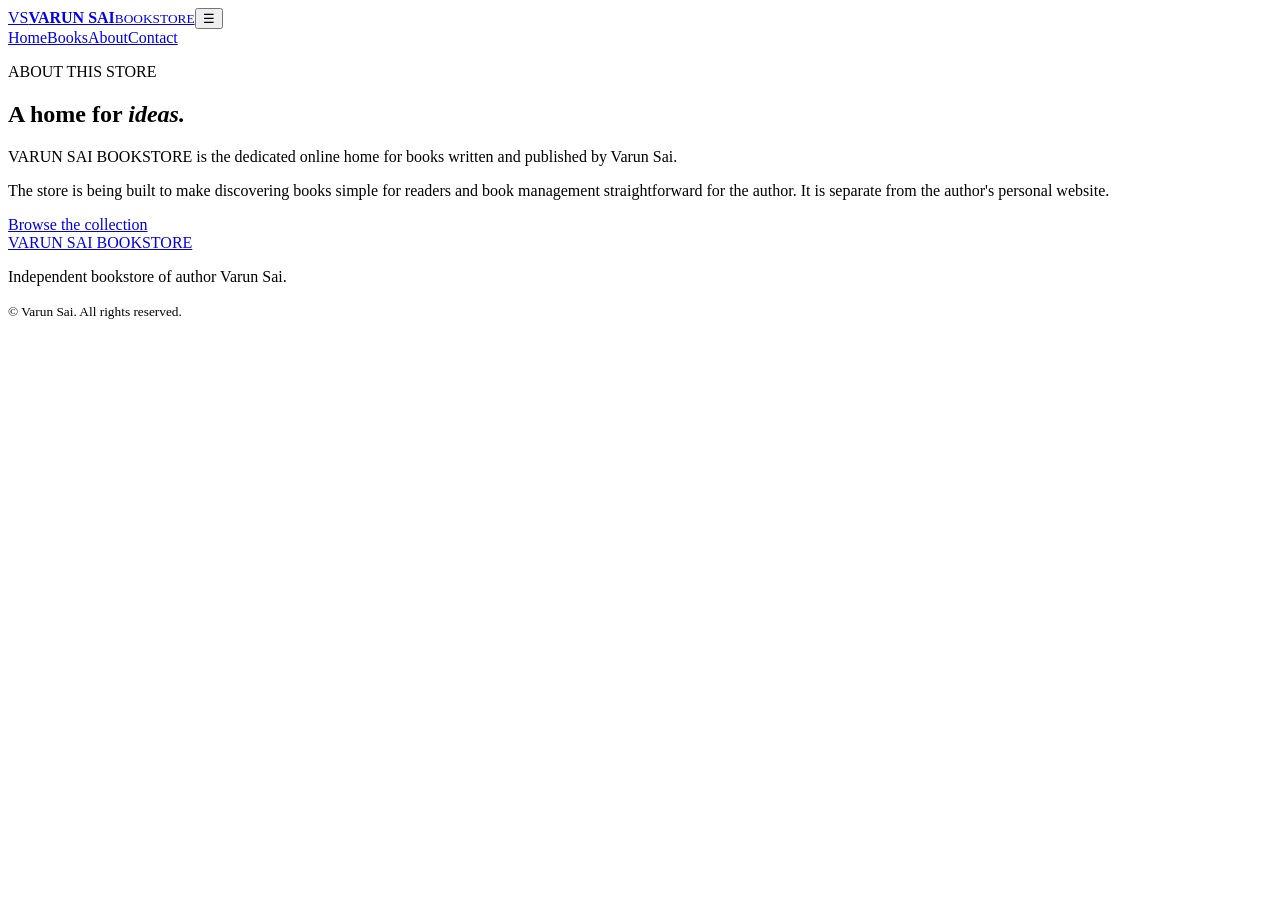
==== about.html @ 02c6701c "Add files via upload" ====
<!doctype html>
<html lang="en"><head><meta charset="utf-8"><meta name="viewport" content="width=device-width, initial-scale=1"><title>About | VARUN SAI BOOKSTORE</title><link rel="preconnect" href="https://fonts.googleapis.com"><link rel="preconnect" href="https://fonts.gstatic.com" crossorigin><link href="https://fonts.googleapis.com/css2?family=DM+Sans:wght@400;500;600;700&family=Playfair+Display:wght@600;700&display=swap" rel="stylesheet"><link rel="stylesheet" href="css/style.css"></head>
<body><header class="site-header"><a class="brand" href="index.html"><span class="brand-mark">VS</span><span><strong>VARUN SAI</strong><small>BOOKSTORE</small></span></a><button class="menu-toggle" aria-label="Open navigation" aria-expanded="false">☰</button><nav class="main-nav"><a href="index.html">Home</a><a href="books.html">Books</a><a class="active" href="about.html">About</a><a href="contact.html">Contact</a></nav></header>
<main class="page-main narrow"><section class="page-heading"><p class="eyebrow">ABOUT THIS STORE</p><h1>A home for <em>ideas.</em></h1><p class="lead">VARUN SAI BOOKSTORE is the dedicated online home for books written and published by Varun Sai.</p><p class="muted">The store is being built to make discovering books simple for readers and book management straightforward for the author. It is separate from the author's personal website.</p><a class="button button-gold" href="books.html">Browse the collection</a></section></main>
<footer class="site-footer"><a class="footer-brand" href="index.html">VARUN SAI BOOKSTORE</a><p>Independent bookstore of author Varun Sai.</p><small>© <span id="year"></span> Varun Sai. All rights reserved.</small></footer><script src="js/script.js"></script></body></html>
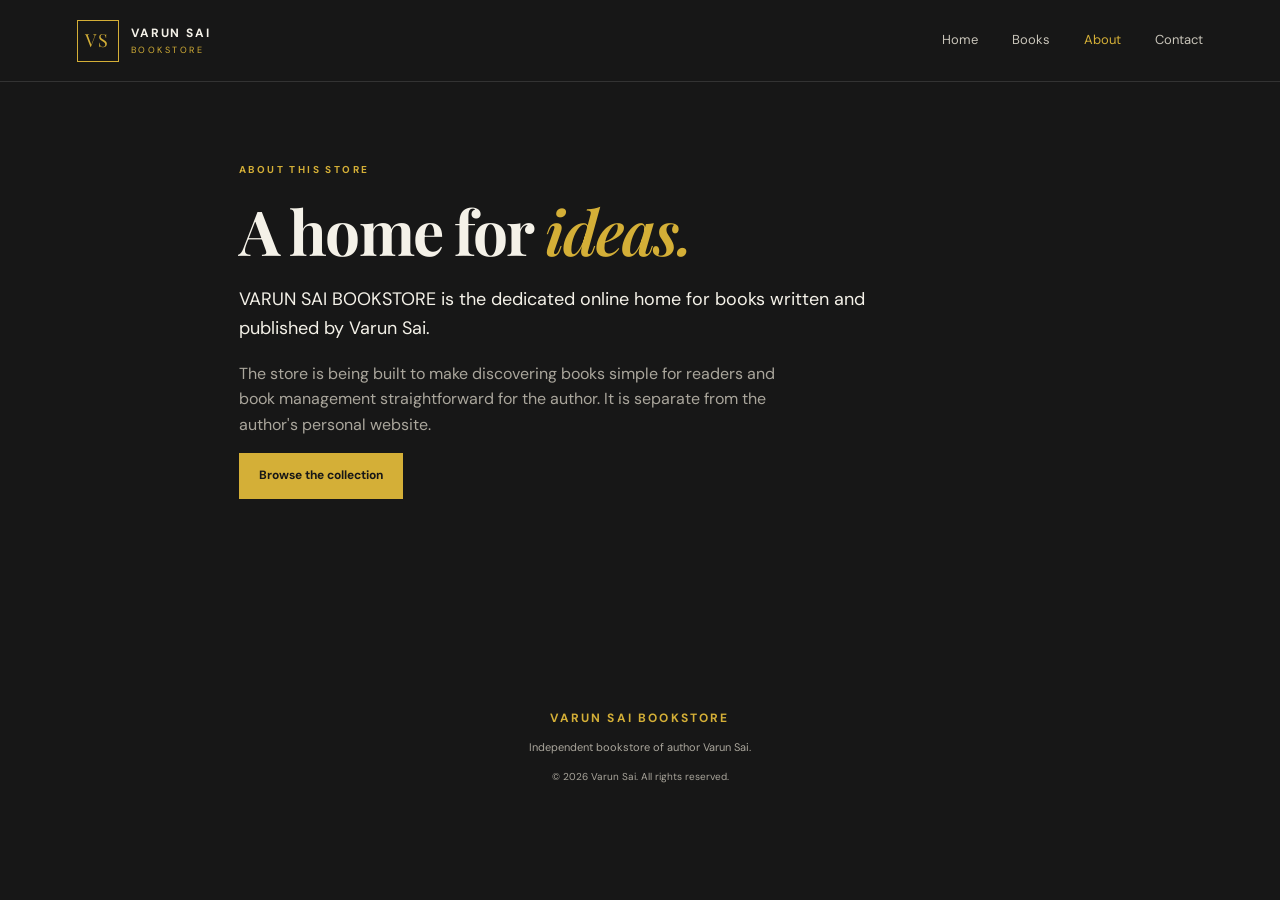
==== commit 9db0aac9: "Update about.html" ====
--- a/about.html
+++ b/about.html
@@ -1,5 +1,43 @@
 <!doctype html>
-<html lang="en"><head><meta charset="utf-8"><meta name="viewport" content="width=device-width, initial-scale=1"><title>About | VARUN SAI BOOKSTORE</title><link rel="preconnect" href="https://fonts.googleapis.com"><link rel="preconnect" href="https://fonts.gstatic.com" crossorigin><link href="https://fonts.googleapis.com/css2?family=DM+Sans:wght@400;500;600;700&family=Playfair+Display:wght@600;700&display=swap" rel="stylesheet"><link rel="stylesheet" href="css/style.css"></head>
-<body><header class="site-header"><a class="brand" href="index.html"><span class="brand-mark">VS</span><span><strong>VARUN SAI</strong><small>BOOKSTORE</small></span></a><button class="menu-toggle" aria-label="Open navigation" aria-expanded="false">☰</button><nav class="main-nav"><a href="index.html">Home</a><a href="books.html">Books</a><a class="active" href="about.html">About</a><a href="contact.html">Contact</a></nav></header>
-<main class="page-main narrow"><section class="page-heading"><p class="eyebrow">ABOUT THIS STORE</p><h1>A home for <em>ideas.</em></h1><p class="lead">VARUN SAI BOOKSTORE is the dedicated online home for books written and published by Varun Sai.</p><p class="muted">The store is being built to make discovering books simple for readers and book management straightforward for the author. It is separate from the author's personal website.</p><a class="button button-gold" href="books.html">Browse the collection</a></section></main>
-<footer class="site-footer"><a class="footer-brand" href="index.html">VARUN SAI BOOKSTORE</a><p>Independent bookstore of author Varun Sai.</p><small>© <span id="year"></span> Varun Sai. All rights reserved.</small></footer><script src="js/script.js"></script></body></html>
+
+<html lang="en">
+<head>
+<meta charset="utf-8">
+<meta name="viewport" content="width=device-width, initial-scale=1">
+<title>About | VARUN SAI BOOKSTORE</title>
+<link rel="preconnect" href="https://fonts.googleapis.com">
+<link rel="preconnect" href="https://fonts.gstatic.com" crossorigin>
+<link href="https://fonts.googleapis.com/css2?family=DM+Sans:wght@400;500;600;700&family=Playfair+Display:wght@600;700&display=swap" rel="stylesheet">
+<link rel="stylesheet" href="style.css">
+</head>
+<body>
+<header class="site-header">
+<a class="brand" href="index.html">
+<span class="brand-mark">VS</span>
+<span><strong>VARUN SAI</strong><small>BOOKSTORE</small></span>
+</a>
+<button class="menu-toggle" aria-label="Open navigation" aria-expanded="false">☰</button>
+<nav class="main-nav">
+<a href="index.html">Home</a>
+<a href="books.html">Books</a>
+<a class="active" href="about.html">About</a>
+<a href="contact.html">Contact</a>
+</nav>
+</header>
+<main class="page-main narrow">
+<section class="page-heading">
+<p class="eyebrow">ABOUT THIS STORE</p>
+<h1>A home for <em>ideas.</em></h1>
+<p class="lead">VARUN SAI BOOKSTORE is the dedicated online home for books written and published by Varun Sai.</p>
+<p class="muted">The store is being built to make discovering books simple for readers and book management straightforward for the author. It is separate from the author's personal website.</p>
+<a class="button button-gold" href="books.html">Browse the collection</a>
+</section>
+</main>
+<footer class="site-footer">
+<a class="footer-brand" href="index.html">VARUN SAI BOOKSTORE</a>
+<p>Independent bookstore of author Varun Sai.</p>
+<small>© <span id="year"></span> Varun Sai. All rights reserved.</small>
+</footer>
+<script src="script.js"></script>
+</body>
+</html>
--- a/style.css
+++ b/style.css
@@ -0,0 +1 @@
+*{box-sizing:border-box} :root{--bg:#171717;--panel:#202020;--panel2:#252525;--gold:#d4af37;--gold2:#efd98a;--text:#f4f1e8;--muted:#aaa69c;--line:rgba(255,255,255,.12)} html{scroll-behavior:smooth} body{margin:0;background:var(--bg);color:var(--text);font-family:'DM Sans',sans-serif;line-height:1.6} a{color:inherit;text-decoration:none}.site-header{height:82px;padding:0 clamp(20px,6vw,88px);display:flex;align-items:center;justify-content:space-between;border-bottom:1px solid var(--line);background:rgba(23,23,23,.96);position:sticky;top:0;z-index:10}.brand{display:flex;align-items:center;gap:12px;letter-spacing:.12em}.brand-mark{width:42px;height:42px;border:1px solid var(--gold);display:grid;place-items:center;color:var(--gold);font-family:'Playfair Display',serif;font-size:18px}.brand strong,.brand small{display:block}.brand strong{font-size:12px}.brand small{font-size:9px;color:var(--gold);letter-spacing:.28em}.main-nav{display:flex;gap:34px;font-size:13px;color:#c9c5ba}.main-nav a:hover,.main-nav a.active{color:var(--gold)}.menu-toggle{display:none;background:none;color:var(--gold);border:0;font-size:25px}.hero{min-height:590px;padding:80px clamp(24px,9vw,140px);display:grid;grid-template-columns:1.05fr .95fr;align-items:center;gap:50px;background:radial-gradient(ellipse at 80% 45%,rgba(212,175,55,.09),transparent 42%)}.eyebrow{font-size:10px;letter-spacing:.24em;color:var(--gold);font-weight:700}.hero h1,.page-heading h1{font-family:'Playfair Display',serif;font-size:clamp(44px,6vw,76px);line-height:1.08;letter-spacing:-.03em;margin:20px 0}.hero h1 em,.page-heading h1 em,.section-intro h2 em,.statement h2 em{color:var(--gold);font-weight:600}.hero-text,.muted{color:var(--muted);max-width:540px}.hero-actions{display:flex;align-items:center;gap:28px;margin-top:32px}.button{display:inline-flex;align-items:center;justify-content:center;padding:12px 19px;border:1px solid var(--gold);font-size:12px;font-weight:700;transition:.2s}.button-gold{background:var(--gold);color:#171717}.button-gold:hover{background:var(--gold2)}.button-outline{color:var(--gold)}.button-outline:hover{background:rgba(212,175,55,.1)}.text-link{font-size:12px;color:var(--gold);font-weight:700}.text-link span{padding-left:8px}.hero-art{height:380px;position:relative;display:grid;place-items:center}.orbit{position:absolute;border:1px solid rgba(212,175,55,.22);border-radius:50%;width:330px;height:330px}.orbit-two{width:410px;height:410px;border-style:dashed;opacity:.5}.book-shape{width:225px;height:315px;padding:27px 24px;background:linear-gradient(135deg,#343128,#171717 70%);border:1px solid #9c8131;box-shadow:18px 20px 45px #000;display:flex;flex-direction:column;justify-content:space-between;transform:rotate(-5deg);position:relative}.book-shape:after{content:'';position:absolute;left:8px;top:0;bottom:0;border-left:2px solid rgba(212,175,55,.35)}.book-shape span{font-family:'Playfair Display',serif;color:var(--gold);font-size:28px}.book-shape b{font-family:'Playfair Display',serif;font-size:23px;line-height:1.25}.book-shape small,.cover-author{font-size:9px;letter-spacing:.22em;color:var(--gold)}.spark{position:absolute;color:var(--gold);font-size:28px}.spark-one{top:28px;right:18%}.spark-two{bottom:35px;left:12%}.section{padding:70px 24px 20px;text-align:center}.section-intro h2,.statement h2{font:600 clamp(34px,4vw,48px)/1.15 'Playfair Display',serif;margin:10px 0}.section-intro .muted{margin:0 auto}.book-grid{max-width:1050px;margin:0 auto 90px;display:grid;grid-template-columns:repeat(2,minmax(0,1fr));gap:34px;padding:30px 24px}.book-card{background:var(--panel);border:1px solid var(--line);text-align:left;padding:18px;display:grid;grid-template-columns:180px 1fr;gap:22px;align-items:center}.cover{min-height:245px;padding:22px 17px;display:flex;flex-direction:column;justify-content:space-between;border:1px solid rgba(212,175,55,.6);box-shadow:8px 9px 20px rgba(0,0,0,.35);background:linear-gradient(145deg,#343128,#111);color:#f5f0df}.cover-time{background:linear-gradient(145deg,#39352b,#151515 75%)}.cover-learn{background:linear-gradient(145deg,#1c3541,#111b20 75%)}.cover-kicker{font-size:7px;letter-spacing:.13em;color:#d6c78e}.cover strong{font:700 24px/1.15 'Playfair Display',serif;letter-spacing:.02em}.cover-author{font-size:8px}.book-category{font-size:9px;letter-spacing:.13em;color:var(--gold);font-weight:700}.book-info h3{font:600 22px/1.2 'Playfair Display',serif;margin:8px 0}.book-info p:not(.book-category){font-size:12px;color:var(--muted)}.book-info .text-link{display:inline-block;margin-top:8px}.statement{text-align:center;padding:80px 20px;background:var(--panel);border-top:1px solid var(--line);border-bottom:1px solid var(--line)}.statement>p:last-child{color:var(--muted);font-size:13px}.site-footer{text-align:center;padding:42px 20px;color:var(--muted);font-size:11px}.footer-brand{color:var(--gold);font-size:12px;letter-spacing:.18em;font-weight:700}.site-footer small{font-size:10px}.page-main{max-width:1100px;margin:0 auto;padding:70px 24px 90px}.page-main.narrow{max-width:850px;min-height:65vh}.page-heading{margin-bottom:38px}.page-heading h1{font-size:clamp(40px,5vw,62px)}.page-heading .lead{font-size:18px;color:var(--text);max-width:650px}.catalogue-tools{margin:25px 0}.search-box{display:flex;align-items:center;gap:10px;max-width:420px;padding:10px 14px;border:1px solid var(--line);background:var(--panel)}.search-box span{font-size:22px;color:var(--gold)}.search-box input{width:100%;background:none;border:0;outline:0;color:var(--text);font:inherit;font-size:13px}.catalogue-list{display:grid;gap:22px}.catalogue-item{display:grid;grid-template-columns:210px 1fr;gap:34px;padding:26px;background:var(--panel);border:1px solid var(--line);scroll-margin-top:100px}.catalogue-item .cover{min-height:290px}.catalogue-copy h2{font:600 30px/1.2 'Playfair Display',serif;margin:8px 0 14px}.catalogue-copy>p:not(.book-category):not(.format-note){color:var(--muted);max-width:650px;font-size:14px}.format-note{font-size:11px;color:var(--gold2);margin-top:22px}.button-row{display:flex;gap:12px;flex-wrap:wrap;margin-top:18px}.status-note{font-size:12px;color:var(--muted);border:1px dashed var(--line);padding:8px 12px;display:inline-block}.empty-state{color:var(--muted);padding:30px 0}@media(max-width:800px){.hero{grid-template-columns:1fr;text-align:center;padding-top:60px}.hero-text{margin:0 auto}.hero-actions{justify-content:center;flex-wrap:wrap}.hero-art{height:340px}.book-grid{grid-template-columns:1fr;max-width:600px}.book-card{grid-template-columns:155px 1fr}.cover{min-height:220px}.catalogue-item{grid-template-columns:170px 1fr;gap:22px}.catalogue-item .cover{min-height:250px}}@media(max-width:560px){.site-header{height:70px}.menu-toggle{display:block}.main-nav{display:none;position:absolute;top:69px;left:0;right:0;background:#1d1d1d;padding:18px 24px 24px;flex-direction:column;gap:18px;border-bottom:1px solid var(--line)}.main-nav.open{display:flex}.hero{min-height:auto;padding:55px 22px 35px}.hero h1{font-size:46px}.hero-art{height:290px;transform:scale(.85)}.book-grid{padding:20px}.book-card{grid-template-columns:1fr;max-width:380px;margin:auto}.book-card .cover{min-height:280px}.catalogue-item{grid-template-columns:1fr;padding:18px}.catalogue-item .cover{max-width:240px;min-height:310px}.catalogue-copy h2{font-size:26px}.page-main{padding-top:48px}.hero-actions{gap:18px}.button-row .button{flex:1}.section{padding-top:45px}}
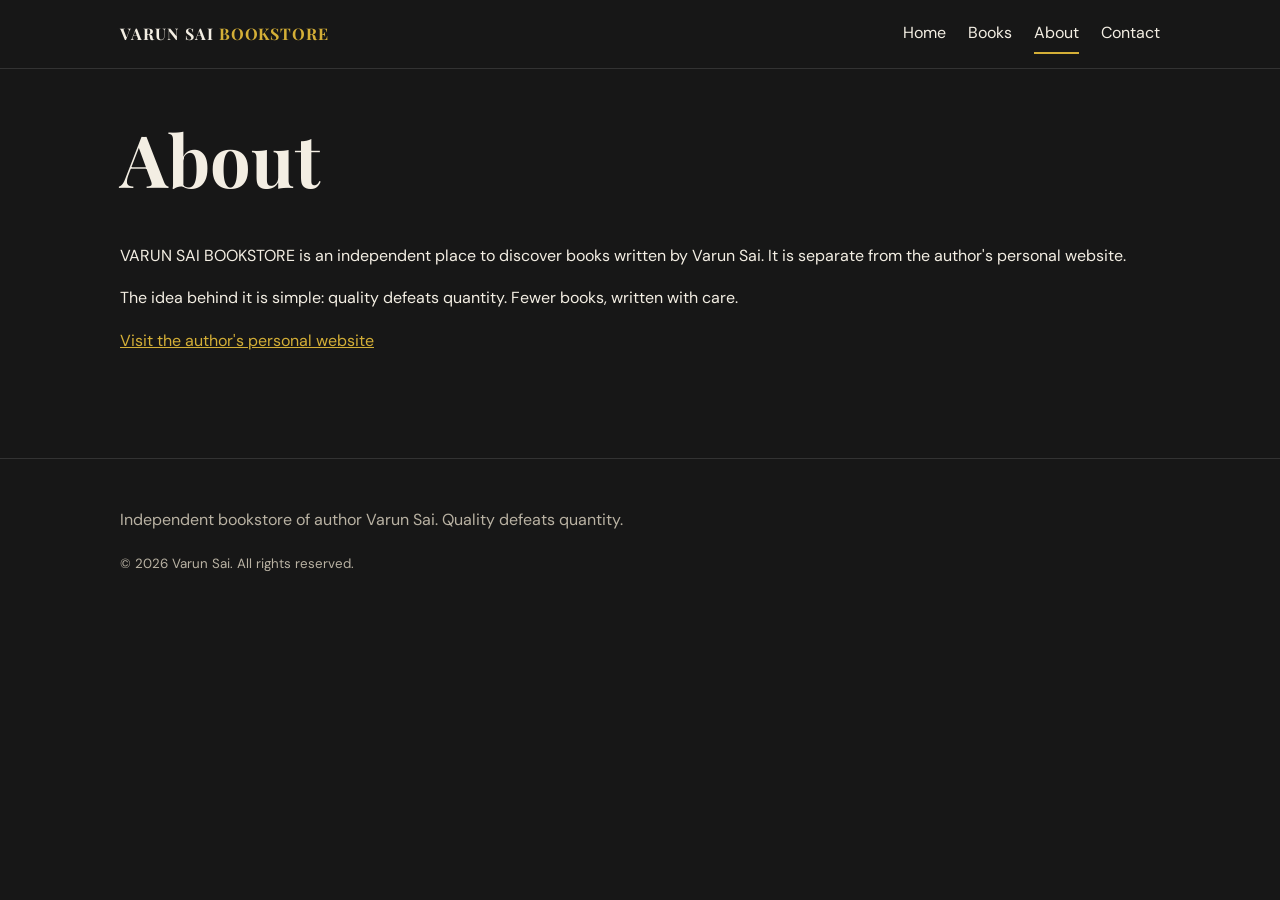
==== commit 7eaa04bc: "Add files via upload" ====
--- a/about.html
+++ b/about.html
@@ -1,43 +1,15 @@
 <!doctype html>
-
-<html lang="en">
-<head>
-<meta charset="utf-8">
-<meta name="viewport" content="width=device-width, initial-scale=1">
-<title>About | VARUN SAI BOOKSTORE</title>
-<link rel="preconnect" href="https://fonts.googleapis.com">
-<link rel="preconnect" href="https://fonts.gstatic.com" crossorigin>
-<link href="https://fonts.googleapis.com/css2?family=DM+Sans:wght@400;500;600;700&family=Playfair+Display:wght@600;700&display=swap" rel="stylesheet">
-<link rel="stylesheet" href="style.css">
-</head>
-<body>
-<header class="site-header">
-<a class="brand" href="index.html">
-<span class="brand-mark">VS</span>
-<span><strong>VARUN SAI</strong><small>BOOKSTORE</small></span>
-</a>
-<button class="menu-toggle" aria-label="Open navigation" aria-expanded="false">☰</button>
-<nav class="main-nav">
-<a href="index.html">Home</a>
-<a href="books.html">Books</a>
-<a class="active" href="about.html">About</a>
-<a href="contact.html">Contact</a>
-</nav>
-</header>
-<main class="page-main narrow">
-<section class="page-heading">
-<p class="eyebrow">ABOUT THIS STORE</p>
-<h1>A home for <em>ideas.</em></h1>
-<p class="lead">VARUN SAI BOOKSTORE is the dedicated online home for books written and published by Varun Sai.</p>
-<p class="muted">The store is being built to make discovering books simple for readers and book management straightforward for the author. It is separate from the author's personal website.</p>
-<a class="button button-gold" href="books.html">Browse the collection</a>
-</section>
-</main>
-<footer class="site-footer">
-<a class="footer-brand" href="index.html">VARUN SAI BOOKSTORE</a>
-<p>Independent bookstore of author Varun Sai.</p>
-<small>© <span id="year"></span> Varun Sai. All rights reserved.</small>
-</footer>
-<script src="script.js"></script>
-</body>
-</html>
+<html lang="en"><head><meta charset="utf-8"><meta name="viewport" content="width=device-width,initial-scale=1">
+<title>About | VARUN SAI BOOKSTORE</title><meta name="description" content="About the independent bookstore of author Varun Sai."><link rel="canonical" href="https://tsudhakartsudhakar5-crypto.github.io/varun-sai-bookstore/about.html">
+<meta property="og:type" content="website"><meta property="og:title" content="About | VARUN SAI BOOKSTORE"><meta property="og:description" content="About the independent bookstore of author Varun Sai."><meta property="og:url" content="https://tsudhakartsudhakar5-crypto.github.io/varun-sai-bookstore/about.html">
+<meta name="theme-color" content="#171717"><link rel="icon" href="favicon.svg" type="image/svg+xml">
+<link rel="preconnect" href="https://fonts.googleapis.com"><link rel="preconnect" href="https://fonts.gstatic.com" crossorigin>
+<link href="https://fonts.googleapis.com/css2?family=DM+Sans:wght@400;700&family=Playfair+Display:wght@700&display=swap" rel="stylesheet">
+<link rel="stylesheet" href="style.css"></head><body>
+<a class="skip" href="#main">Skip to content</a>
+<header><div class="wrap"><a class="brand" href="index.html">VARUN SAI <span>BOOKSTORE</span></a>
+<button class="menu" aria-expanded="false" aria-controls="nav">Menu</button><nav id="nav" aria-label="Main"><a href="index.html">Home</a><a href="books.html">Books</a><a href="about.html" aria-current="page">About</a><a href="contact.html">Contact</a></nav></div></header>
+<main id="main" class="wrap">
+<section><h1>About</h1><p>VARUN SAI BOOKSTORE is an independent place to discover books written by Varun Sai. It is separate from the author's personal website.</p><p>The idea behind it is simple: quality defeats quantity. Fewer books, written with care.</p><p><a href="https://tsudhakartsudhakar5-crypto.github.io/varun-sai.github.io/" rel="noopener">Visit the author's personal website</a></p></section></main>
+<footer><div class="wrap"><p>Independent bookstore of author Varun Sai. Quality defeats quantity.</p><small>&copy; <span id="year"></span> Varun Sai. All rights reserved.</small></div></footer>
+<script src="script.js"></script></body></html>
--- a/style.css
+++ b/style.css
@@ -1 +1,33 @@
-*{box-sizing:border-box} :root{--bg:#171717;--panel:#202020;--panel2:#252525;--gold:#d4af37;--gold2:#efd98a;--text:#f4f1e8;--muted:#aaa69c;--line:rgba(255,255,255,.12)} html{scroll-behavior:smooth} body{margin:0;background:var(--bg);color:var(--text);font-family:'DM Sans',sans-serif;line-height:1.6} a{color:inherit;text-decoration:none}.site-header{height:82px;padding:0 clamp(20px,6vw,88px);display:flex;align-items:center;justify-content:space-between;border-bottom:1px solid var(--line);background:rgba(23,23,23,.96);position:sticky;top:0;z-index:10}.brand{display:flex;align-items:center;gap:12px;letter-spacing:.12em}.brand-mark{width:42px;height:42px;border:1px solid var(--gold);display:grid;place-items:center;color:var(--gold);font-family:'Playfair Display',serif;font-size:18px}.brand strong,.brand small{display:block}.brand strong{font-size:12px}.brand small{font-size:9px;color:var(--gold);letter-spacing:.28em}.main-nav{display:flex;gap:34px;font-size:13px;color:#c9c5ba}.main-nav a:hover,.main-nav a.active{color:var(--gold)}.menu-toggle{display:none;background:none;color:var(--gold);border:0;font-size:25px}.hero{min-height:590px;padding:80px clamp(24px,9vw,140px);display:grid;grid-template-columns:1.05fr .95fr;align-items:center;gap:50px;background:radial-gradient(ellipse at 80% 45%,rgba(212,175,55,.09),transparent 42%)}.eyebrow{font-size:10px;letter-spacing:.24em;color:var(--gold);font-weight:700}.hero h1,.page-heading h1{font-family:'Playfair Display',serif;font-size:clamp(44px,6vw,76px);line-height:1.08;letter-spacing:-.03em;margin:20px 0}.hero h1 em,.page-heading h1 em,.section-intro h2 em,.statement h2 em{color:var(--gold);font-weight:600}.hero-text,.muted{color:var(--muted);max-width:540px}.hero-actions{display:flex;align-items:center;gap:28px;margin-top:32px}.button{display:inline-flex;align-items:center;justify-content:center;padding:12px 19px;border:1px solid var(--gold);font-size:12px;font-weight:700;transition:.2s}.button-gold{background:var(--gold);color:#171717}.button-gold:hover{background:var(--gold2)}.button-outline{color:var(--gold)}.button-outline:hover{background:rgba(212,175,55,.1)}.text-link{font-size:12px;color:var(--gold);font-weight:700}.text-link span{padding-left:8px}.hero-art{height:380px;position:relative;display:grid;place-items:center}.orbit{position:absolute;border:1px solid rgba(212,175,55,.22);border-radius:50%;width:330px;height:330px}.orbit-two{width:410px;height:410px;border-style:dashed;opacity:.5}.book-shape{width:225px;height:315px;padding:27px 24px;background:linear-gradient(135deg,#343128,#171717 70%);border:1px solid #9c8131;box-shadow:18px 20px 45px #000;display:flex;flex-direction:column;justify-content:space-between;transform:rotate(-5deg);position:relative}.book-shape:after{content:'';position:absolute;left:8px;top:0;bottom:0;border-left:2px solid rgba(212,175,55,.35)}.book-shape span{font-family:'Playfair Display',serif;color:var(--gold);font-size:28px}.book-shape b{font-family:'Playfair Display',serif;font-size:23px;line-height:1.25}.book-shape small,.cover-author{font-size:9px;letter-spacing:.22em;color:var(--gold)}.spark{position:absolute;color:var(--gold);font-size:28px}.spark-one{top:28px;right:18%}.spark-two{bottom:35px;left:12%}.section{padding:70px 24px 20px;text-align:center}.section-intro h2,.statement h2{font:600 clamp(34px,4vw,48px)/1.15 'Playfair Display',serif;margin:10px 0}.section-intro .muted{margin:0 auto}.book-grid{max-width:1050px;margin:0 auto 90px;display:grid;grid-template-columns:repeat(2,minmax(0,1fr));gap:34px;padding:30px 24px}.book-card{background:var(--panel);border:1px solid var(--line);text-align:left;padding:18px;display:grid;grid-template-columns:180px 1fr;gap:22px;align-items:center}.cover{min-height:245px;padding:22px 17px;display:flex;flex-direction:column;justify-content:space-between;border:1px solid rgba(212,175,55,.6);box-shadow:8px 9px 20px rgba(0,0,0,.35);background:linear-gradient(145deg,#343128,#111);color:#f5f0df}.cover-time{background:linear-gradient(145deg,#39352b,#151515 75%)}.cover-learn{background:linear-gradient(145deg,#1c3541,#111b20 75%)}.cover-kicker{font-size:7px;letter-spacing:.13em;color:#d6c78e}.cover strong{font:700 24px/1.15 'Playfair Display',serif;letter-spacing:.02em}.cover-author{font-size:8px}.book-category{font-size:9px;letter-spacing:.13em;color:var(--gold);font-weight:700}.book-info h3{font:600 22px/1.2 'Playfair Display',serif;margin:8px 0}.book-info p:not(.book-category){font-size:12px;color:var(--muted)}.book-info .text-link{display:inline-block;margin-top:8px}.statement{text-align:center;padding:80px 20px;background:var(--panel);border-top:1px solid var(--line);border-bottom:1px solid var(--line)}.statement>p:last-child{color:var(--muted);font-size:13px}.site-footer{text-align:center;padding:42px 20px;color:var(--muted);font-size:11px}.footer-brand{color:var(--gold);font-size:12px;letter-spacing:.18em;font-weight:700}.site-footer small{font-size:10px}.page-main{max-width:1100px;margin:0 auto;padding:70px 24px 90px}.page-main.narrow{max-width:850px;min-height:65vh}.page-heading{margin-bottom:38px}.page-heading h1{font-size:clamp(40px,5vw,62px)}.page-heading .lead{font-size:18px;color:var(--text);max-width:650px}.catalogue-tools{margin:25px 0}.search-box{display:flex;align-items:center;gap:10px;max-width:420px;padding:10px 14px;border:1px solid var(--line);background:var(--panel)}.search-box span{font-size:22px;color:var(--gold)}.search-box input{width:100%;background:none;border:0;outline:0;color:var(--text);font:inherit;font-size:13px}.catalogue-list{display:grid;gap:22px}.catalogue-item{display:grid;grid-template-columns:210px 1fr;gap:34px;padding:26px;background:var(--panel);border:1px solid var(--line);scroll-margin-top:100px}.catalogue-item .cover{min-height:290px}.catalogue-copy h2{font:600 30px/1.2 'Playfair Display',serif;margin:8px 0 14px}.catalogue-copy>p:not(.book-category):not(.format-note){color:var(--muted);max-width:650px;font-size:14px}.format-note{font-size:11px;color:var(--gold2);margin-top:22px}.button-row{display:flex;gap:12px;flex-wrap:wrap;margin-top:18px}.status-note{font-size:12px;color:var(--muted);border:1px dashed var(--line);padding:8px 12px;display:inline-block}.empty-state{color:var(--muted);padding:30px 0}@media(max-width:800px){.hero{grid-template-columns:1fr;text-align:center;padding-top:60px}.hero-text{margin:0 auto}.hero-actions{justify-content:center;flex-wrap:wrap}.hero-art{height:340px}.book-grid{grid-template-columns:1fr;max-width:600px}.book-card{grid-template-columns:155px 1fr}.cover{min-height:220px}.catalogue-item{grid-template-columns:170px 1fr;gap:22px}.catalogue-item .cover{min-height:250px}}@media(max-width:560px){.site-header{height:70px}.menu-toggle{display:block}.main-nav{display:none;position:absolute;top:69px;left:0;right:0;background:#1d1d1d;padding:18px 24px 24px;flex-direction:column;gap:18px;border-bottom:1px solid var(--line)}.main-nav.open{display:flex}.hero{min-height:auto;padding:55px 22px 35px}.hero h1{font-size:46px}.hero-art{height:290px;transform:scale(.85)}.book-grid{padding:20px}.book-card{grid-template-columns:1fr;max-width:380px;margin:auto}.book-card .cover{min-height:280px}.catalogue-item{grid-template-columns:1fr;padding:18px}.catalogue-item .cover{max-width:240px;min-height:310px}.catalogue-copy h2{font-size:26px}.page-main{padding-top:48px}.hero-actions{gap:18px}.button-row .button{flex:1}.section{padding-top:45px}}+:root{--bg:#171717;--panel:#202020;--line:#333;--gold:#D4AF37;--text:#F3EEE3;--muted:#b9b2a3;--r:6px}
+*{box-sizing:border-box}html{scroll-behavior:smooth}
+body{margin:0;background:var(--bg);color:var(--text);font:400 1rem/1.65 'DM Sans',system-ui,sans-serif}
+h1,h2,h3{font-family:'Playfair Display',Georgia,serif;line-height:1.15;margin:0 0 .6em}
+h1{font-size:clamp(2.4rem,7vw,4.5rem)}h2{font-size:clamp(1.6rem,4vw,2.4rem)}h3{font-size:1.35rem}
+a{color:var(--gold)}a:focus-visible,button:focus-visible,input:focus-visible,select:focus-visible{outline:2px solid var(--gold);outline-offset:3px}
+.skip{position:absolute;left:-999px}.skip:focus{left:8px;top:8px;background:var(--gold);color:#000;padding:8px;z-index:9}
+.wrap{max-width:1080px;margin:0 auto;padding:0 20px}
+header{border-bottom:1px solid var(--line)}
+header .wrap{display:flex;align-items:center;justify-content:space-between;min-height:68px;flex-wrap:wrap}
+.brand{font-family:'Playfair Display',serif;font-weight:700;letter-spacing:.06em;color:var(--text);text-decoration:none}
+.brand span{color:var(--gold)}
+nav{display:flex;gap:22px}nav a{color:var(--text);text-decoration:none;padding:6px 0;border-bottom:2px solid transparent}
+nav a:hover,nav a[aria-current]{border-color:var(--gold)}
+.menu{display:none;background:none;border:1px solid var(--line);color:var(--text);padding:8px 12px;border-radius:var(--r);font:inherit}
+@media(max-width:640px){.menu{display:block}nav{display:none;width:100%;flex-direction:column;gap:0;padding-bottom:12px}nav.open{display:flex}nav a{padding:10px 0}}
+.hero{padding:clamp(56px,12vw,130px) 0 56px;max-width:760px}.hero p{color:var(--muted);font-size:1.15rem;max-width:52ch}
+.btn{display:inline-block;background:var(--gold);color:#171717;font-weight:700;padding:12px 24px;border-radius:var(--r);text-decoration:none;border:0;font:inherit;font-weight:700;cursor:pointer}
+.btn:hover{filter:brightness(1.08)}.btn.ghost{background:none;color:var(--gold);border:1px solid var(--gold)}
+.btn[aria-disabled=true],.btn:disabled{opacity:.45;cursor:not-allowed;filter:none}
+section{padding:48px 0}.muted{color:var(--muted)}
+.grid{display:grid;gap:28px;grid-template-columns:repeat(auto-fill,minmax(260px,1fr))}
+.card{background:var(--panel);border:1px solid var(--line);border-radius:var(--r);overflow:hidden;display:flex;flex-direction:column}
+.cover{aspect-ratio:3/4;display:flex;flex-direction:column;justify-content:space-between;padding:26px;background:linear-gradient(160deg,#262626,#141414);border-bottom:3px solid var(--gold)}
+.cover b{font:700 1.7rem/1.1 'Playfair Display',serif;color:var(--gold)}.cover small{color:var(--muted)}
+.card .body{padding:20px;display:flex;flex-direction:column;gap:10px;flex:1}.card p{margin:0}
+.tag{color:var(--muted);font-size:.9rem}.links{display:flex;flex-wrap:wrap;gap:10px;margin-top:auto;padding-top:10px}
+.tools{display:flex;gap:12px;flex-wrap:wrap;margin-bottom:28px}
+input,select,textarea{background:var(--panel);color:var(--text);border:1px solid var(--line);border-radius:var(--r);padding:11px 14px;font:inherit}
+.tools input{flex:1;min-width:200px}label{display:block;margin:14px 0 6px}form input,form textarea{width:100%}
+.note{border-left:3px solid var(--gold);background:var(--panel);padding:14px 18px;border-radius:var(--r)}
+footer{border-top:1px solid var(--line);padding:32px 0;color:var(--muted);margin-top:40px}
+@media(prefers-reduced-motion:reduce){html{scroll-behavior:auto}}
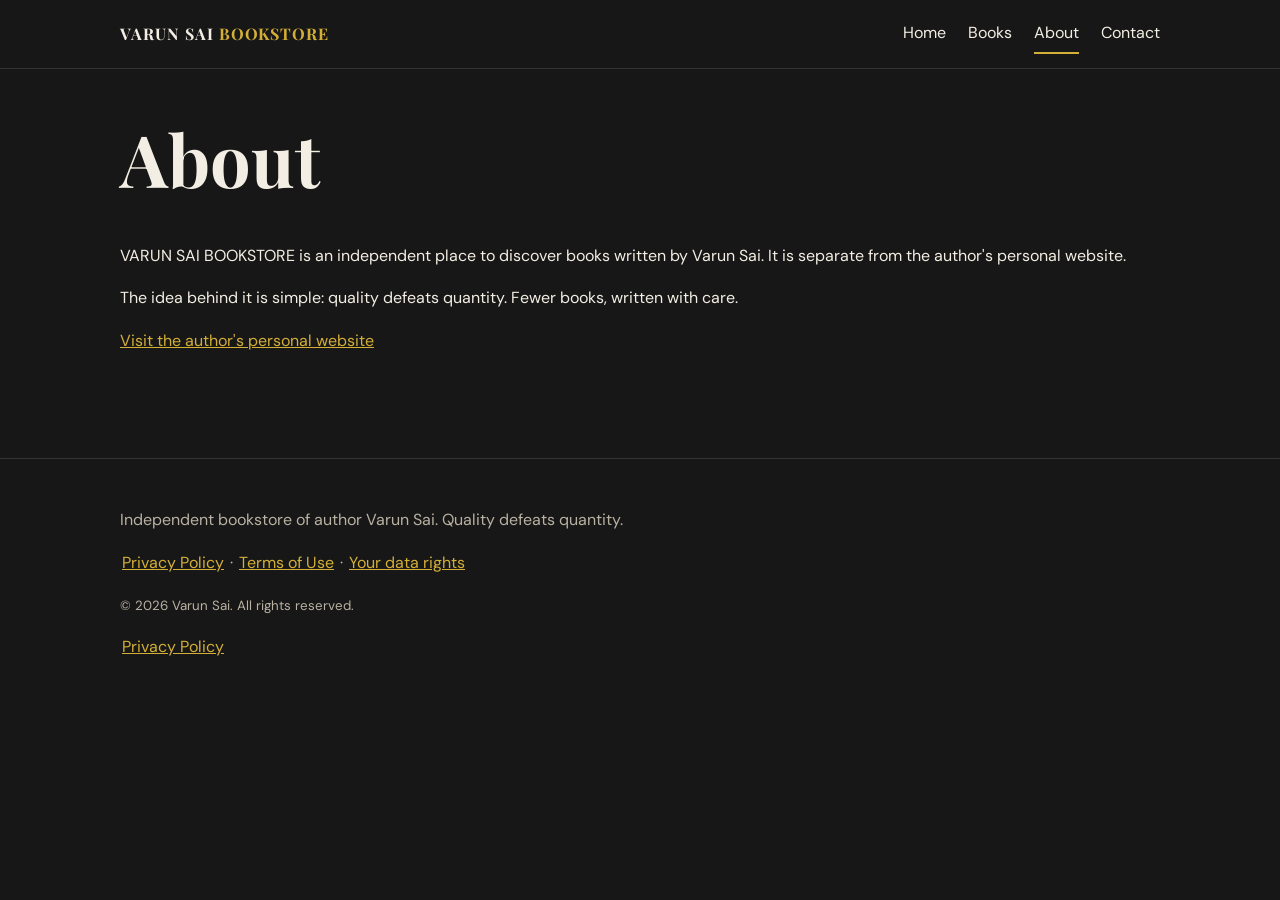
==== commit 152543fa: "Add files via upload" ====
--- a/about.html
+++ b/about.html
@@ -11,5 +11,5 @@
 <button class="menu" aria-expanded="false" aria-controls="nav">Menu</button><nav id="nav" aria-label="Main"><a href="index.html">Home</a><a href="books.html">Books</a><a href="about.html" aria-current="page">About</a><a href="contact.html">Contact</a></nav></div></header>
 <main id="main" class="wrap">
 <section><h1>About</h1><p>VARUN SAI BOOKSTORE is an independent place to discover books written by Varun Sai. It is separate from the author's personal website.</p><p>The idea behind it is simple: quality defeats quantity. Fewer books, written with care.</p><p><a href="https://tsudhakartsudhakar5-crypto.github.io/varun-sai.github.io/" rel="noopener">Visit the author's personal website</a></p></section></main>
-<footer><div class="wrap"><p>Independent bookstore of author Varun Sai. Quality defeats quantity.</p><small>&copy; <span id="year"></span> Varun Sai. All rights reserved.</small></div></footer>
+<footer><div class="wrap"><p>Independent bookstore of author Varun Sai. Quality defeats quantity.</p><p><a href="privacy.html">Privacy Policy</a> &middot; <a href="terms.html">Terms of Use</a> &middot; <a href="data-rights.html">Your data rights</a></p><small>&copy; <span id="year"></span> Varun Sai. All rights reserved.</small></div></footer>
 <script src="script.js"></script></body></html>
--- a/style.css
+++ b/style.css
@@ -31,3 +31,9 @@
 .note{border-left:3px solid var(--gold);background:var(--panel);padding:14px 18px;border-radius:var(--r)}
 footer{border-top:1px solid var(--line);padding:32px 0;color:var(--muted);margin-top:40px}
 @media(prefers-reduced-motion:reduce){html{scroll-behavior:auto}}
+
+/* DPDP update: consent/notice helpers */
+.check{display:flex;gap:10px;align-items:flex-start;margin:14px 0}
+form input[type=checkbox],.check input[type=checkbox]{width:auto;flex:none;margin-top:6px}
+.prose ul,.prose ol{padding-left:22px}.prose li{margin:6px 0}.prose{max-width:780px}
+footer p a{margin:0 2px}
